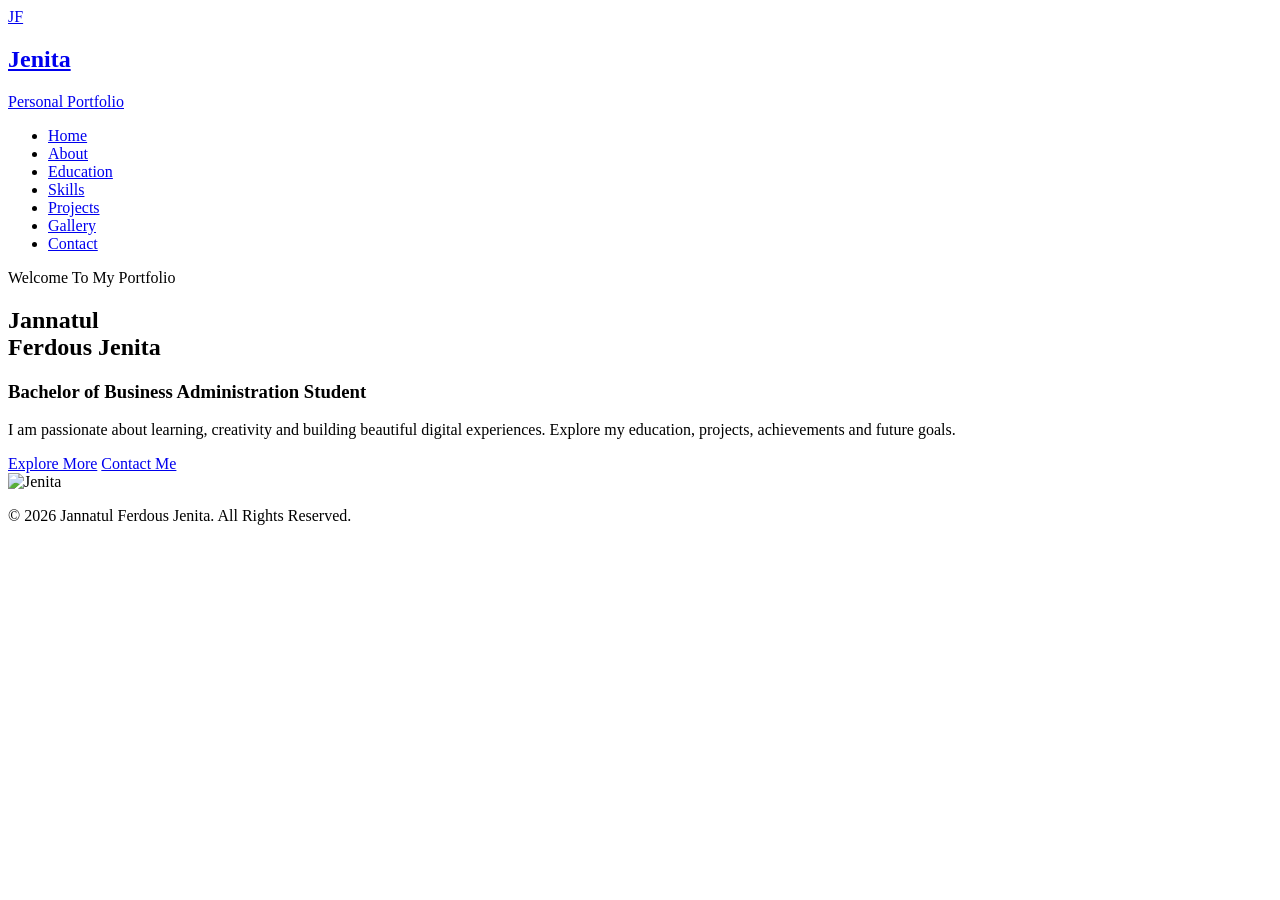
==== index.html @ 3085060f "Add files via upload" ====
<!DOCTYPE html>
<html lang="en">

<head>

    <meta charset="UTF-8">
    <meta name="viewport" content="width=device-width, initial-scale=1.0">

    <title>Jenita | Portfolio</title>

    <link rel="stylesheet" href="css/common.css">
    <link rel="stylesheet" href="css/home.css">

    <link rel="preconnect" href="https://fonts.googleapis.com">
    <link rel="preconnect" href="https://fonts.gstatic.com" crossorigin>

    <link href="https://fonts.googleapis.com/css2?family=Cormorant+Garamond:wght@500;600;700&family=Poppins:wght@300;400;500;600;700&display=swap" rel="stylesheet">

</head>

<body>

<header>

    <nav>

        <a href="index.html" class="logo">

            <div class="monogram">

                <div class="petal top"></div>
                <div class="petal left"></div>
                <div class="petal right"></div>
                <div class="petal bottom-left"></div>
                <div class="petal bottom-right"></div>

                <div class="monogram-center">
                    JF
                </div>

            </div>

            <div class="logo-name">

                <h2>Jenita</h2>

                <span>Personal Portfolio</span>

            </div>

        </a>

        <ul>

            <li><a href="index.html" class="active">Home</a></li>

            <li><a href="about.html">About</a></li>

            <li><a href="education.html">Education</a></li>

            <li><a href="skills.html">Skills</a></li>

            <li><a href="projects.html">Projects</a></li>

            <li><a href="gallery.html">Gallery</a></li>

            <li><a href="contact.html">Contact</a></li>

        </ul>

    </nav>

</header>

<section class="hero">

    <div class="hero-content">

        <span class="hero-tag">
            Welcome To My Portfolio
        </span>

        <h1>

            Jannatul <br>

            Ferdous Jenita

        </h1>

        <h3>

            Bachelor of Business Administration Student

        </h3>

        <p>

            I am passionate about learning, creativity and building beautiful digital experiences. Explore my education, projects, achievements and future goals.

        </p>

        <div class="hero-btn">

            <a href="about.html" class="btn">Explore More</a>

            <a href="contact.html" class="btn-outline">Contact Me</a>

        </div>

    </div>

    <div class="hero-image">

        <div class="image-glow"></div>

        <div class="image-box">

            <img src="images/profile.jpg" alt="Jenita">

        </div>

    </div>

</section>

<footer>

    <p>

        © 2026 Jannatul Ferdous Jenita. All Rights Reserved.

    </p>

</footer>

</body>

</html>
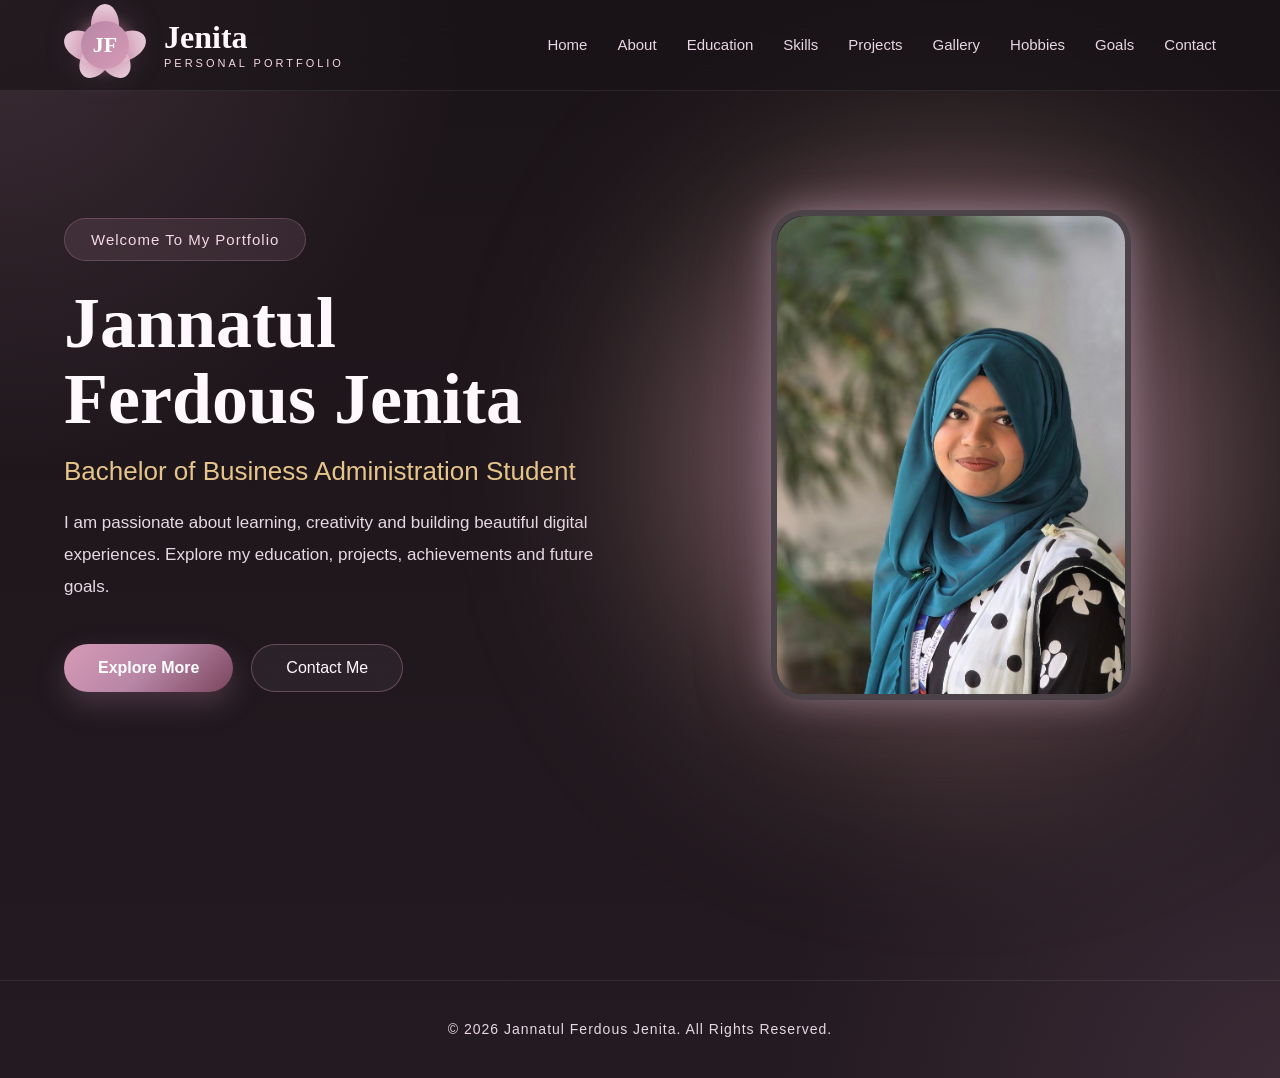
==== commit 2794038a: "Update index.html" ====
--- a/index.html
+++ b/index.html
@@ -50,23 +50,17 @@
 
         </a>
 
-        <ul>
-
-            <li><a href="index.html" class="active">Home</a></li>
-
-            <li><a href="about.html">About</a></li>
-
-            <li><a href="education.html">Education</a></li>
-
-            <li><a href="skills.html">Skills</a></li>
-
-            <li><a href="projects.html">Projects</a></li>
-
-            <li><a href="gallery.html">Gallery</a></li>
-
-            <li><a href="contact.html">Contact</a></li>
-
-        </ul>
+       <ul>
+    <li><a href="index.html">Home</a></li>
+    <li><a href="about.html">About</a></li>
+    <li><a href="education.html">Education</a></li>
+    <li><a href="skills.html">Skills</a></li>
+    <li><a href="projects.html">Projects</a></li>
+    <li><a href="gallery.html">Gallery</a></li>
+    <li><a href="hobbies.html">Hobbies</a></li>
+    <li><a href="goals.html">Goals</a></li>
+    <li><a href="contact.html">Contact</a></li>
+</ul>
 
     </nav>
 
@@ -136,4 +130,4 @@
 
 </body>
 
-</html>+</html>
--- a/css/common.css
+++ b/css/common.css
@@ -0,0 +1,740 @@
+@import url('https://fonts.googleapis.com/css2?family=Poppins:wght@300;400;500;600;700&family=Cormorant+Garamond:wght@500;600;700&display=swap');
+
+:root{
+
+    --bg:#1A1418;
+
+    --surface:rgba(47,33,42,.75);
+
+    --card:rgba(59,40,52,.82);
+
+    --rose:#D79AB6;
+
+    --mauve:#B786A6;
+
+    --pink:#F4D9E5;
+
+    --lavender:#DCCEE5;
+
+    --gold:#E6C58A;
+
+    --wine:#7A445C;
+
+    --brown:#5D3A3E;
+
+    --text:#FFF8FC;
+
+    --light:#E7D8E3;
+
+    --border:rgba(255,255,255,.08);
+
+    --shadow:0 15px 40px rgba(0,0,0,.28);
+
+}
+
+*{
+
+    margin:0;
+
+    padding:0;
+
+    box-sizing:border-box;
+
+}
+
+html{
+
+    scroll-behavior:smooth;
+
+}
+
+body{
+
+    font-family:'Poppins',sans-serif;
+
+    background:
+    radial-gradient(circle at top left,rgba(215,154,182,.18),transparent 28%),
+    radial-gradient(circle at bottom right,rgba(183,134,166,.15),transparent 30%),
+    linear-gradient(180deg,#1A1418,#20171D,#241A21);
+
+    color:var(--text);
+
+    overflow-x:hidden;
+
+}
+
+::selection{
+
+    background:var(--rose);
+
+    color:#fff;
+
+}
+
+::-webkit-scrollbar{
+
+    width:8px;
+
+}
+
+::-webkit-scrollbar-track{
+
+    background:#1A1418;
+
+}
+
+::-webkit-scrollbar-thumb{
+
+    background:linear-gradient(var(--rose),var(--mauve));
+
+    border-radius:20px;
+
+}
+
+::-webkit-scrollbar-thumb:hover{
+
+    background:var(--wine);
+
+}
+
+a{
+
+    text-decoration:none;
+
+    color:inherit;
+
+}
+
+ul{
+
+    list-style:none;
+
+}
+
+img{
+
+    width:100%;
+
+    display:block;
+
+}
+
+section{
+
+    width:90%;
+
+    max-width:1200px;
+
+    margin:auto;
+
+    padding:110px 0;
+
+}
+
+header{
+
+    position:fixed;
+
+    top:0;
+
+    left:0;
+
+    width:100%;
+
+    z-index:1000;
+
+    background:rgba(26,20,24,.68);
+
+    backdrop-filter:blur(18px);
+
+    -webkit-backdrop-filter:blur(18px);
+
+    border-bottom:1px solid var(--border);
+
+}
+
+nav{
+
+    width:90%;
+
+    max-width:1200px;
+
+    height:90px;
+
+    margin:auto;
+
+    display:flex;
+
+    justify-content:space-between;
+
+    align-items:center;
+
+}
+.logo{
+
+    display:flex;
+
+    align-items:center;
+
+    gap:18px;
+
+}
+
+.monogram{
+
+    width:82px;
+
+    height:82px;
+
+    position:relative;
+
+    display:flex;
+
+    justify-content:center;
+
+    align-items:center;
+
+    transition:.45s;
+
+}
+
+.monogram:hover{
+
+    transform:rotate(-8deg) scale(1.08);
+
+}
+
+.monogram-center{
+
+    width:48px;
+
+    height:48px;
+
+    border-radius:50%;
+
+    display:flex;
+
+    justify-content:center;
+
+    align-items:center;
+
+    font-family:'Cormorant Garamond',serif;
+
+    font-size:22px;
+
+    font-weight:700;
+
+    color:#fff;
+
+    background:linear-gradient(135deg,var(--mauve),var(--rose));
+
+    box-shadow:
+
+    0 0 15px rgba(215,154,182,.45),
+
+    0 0 35px rgba(183,134,166,.35);
+
+    position:relative;
+
+    z-index:5;
+
+}
+
+.petal{
+
+    position:absolute;
+
+    width:28px;
+
+    height:42px;
+
+    background:linear-gradient(180deg,var(--pink),var(--rose));
+
+    border-radius:50% 50% 40% 40%;
+
+    opacity:.95;
+
+    box-shadow:0 4px 12px rgba(0,0,0,.12);
+
+}
+
+.top{
+
+    top:0;
+
+    left:27px;
+
+}
+
+.left{
+
+    left:6px;
+
+    top:21px;
+
+    transform:rotate(-65deg);
+
+}
+
+.right{
+
+    right:6px;
+
+    top:21px;
+
+    transform:rotate(65deg);
+
+}
+
+.bottom-left{
+
+    left:18px;
+
+    bottom:6px;
+
+    transform:rotate(-145deg);
+
+}
+
+.bottom-right{
+
+    right:18px;
+
+    bottom:6px;
+
+    transform:rotate(145deg);
+
+}
+
+.logo-name h2{
+
+    font-family:'Cormorant Garamond',serif;
+
+    font-size:32px;
+
+    color:var(--text);
+
+    line-height:1;
+
+    font-weight:700;
+
+}
+
+.logo-name span{
+
+    display:block;
+
+    margin-top:4px;
+
+    font-size:11px;
+
+    letter-spacing:3px;
+
+    color:var(--pink);
+
+    text-transform:uppercase;
+
+}
+
+nav ul{
+
+    display:flex;
+
+    align-items:center;
+
+    gap:30px;
+
+}
+
+nav ul li a{
+
+    position:relative;
+
+    color:var(--light);
+
+    font-size:15px;
+
+    font-weight:500;
+
+    transition:.35s;
+
+}
+
+nav ul li a:hover{
+
+    color:var(--pink);
+
+}
+
+nav ul li a.active{
+
+    color:var(--gold);
+
+}
+
+nav ul li a::after{
+
+    content:"";
+
+    position:absolute;
+
+    left:0;
+
+    bottom:-8px;
+
+    width:0;
+
+    height:2px;
+
+    border-radius:20px;
+
+    background:linear-gradient(90deg,var(--rose),var(--gold));
+
+    transition:.35s;
+
+}
+
+nav ul li a:hover::after,
+
+nav ul li a.active::after{
+
+    width:100%;
+
+}
+
+.btn{
+
+    display:inline-flex;
+
+    align-items:center;
+
+    justify-content:center;
+
+    padding:14px 34px;
+
+    border-radius:40px;
+
+    background:linear-gradient(135deg,var(--rose),var(--mauve),var(--wine));
+
+    color:#fff;
+
+    font-weight:600;
+
+    transition:.4s;
+
+    box-shadow:0 12px 28px rgba(183,134,166,.25);
+
+}
+
+.btn:hover{
+
+    transform:translateY(-4px);
+
+    box-shadow:
+
+    0 0 18px rgba(215,154,182,.35),
+
+    0 18px 40px rgba(0,0,0,.25);
+
+}
+
+.btn-outline{
+
+    display:inline-flex;
+
+    align-items:center;
+
+    justify-content:center;
+
+    padding:14px 34px;
+
+    border-radius:40px;
+
+    border:1px solid rgba(215,154,182,.35);
+
+    background:rgba(255,255,255,.05);
+
+    backdrop-filter:blur(12px);
+
+    color:var(--text);
+
+    transition:.4s;
+
+}
+
+.btn-outline:hover{
+
+    background:rgba(215,154,182,.12);
+
+    border-color:var(--gold);
+
+    color:var(--gold);
+
+}
+h1{
+
+    font-family:'Cormorant Garamond',serif;
+
+    font-size:72px;
+
+    line-height:1.05;
+
+    color:var(--text);
+
+    font-weight:700;
+
+}
+
+h2{
+
+    font-family:'Cormorant Garamond',serif;
+
+    font-size:46px;
+
+    color:var(--text);
+
+    font-weight:700;
+
+}
+
+h3{
+
+    font-size:24px;
+
+    color:var(--gold);
+
+    font-weight:500;
+
+}
+
+p{
+
+    color:var(--light);
+
+    line-height:1.9;
+
+    font-size:16px;
+
+}
+
+.card{
+
+    background:rgba(47,33,42,.72);
+
+    backdrop-filter:blur(18px);
+
+    -webkit-backdrop-filter:blur(18px);
+
+    border:1px solid rgba(255,255,255,.08);
+
+    border-radius:26px;
+
+    box-shadow:var(--shadow);
+
+    transition:.4s;
+
+}
+
+.card:hover{
+
+    transform:translateY(-10px);
+
+    border-color:rgba(230,197,138,.28);
+
+    box-shadow:
+
+    0 25px 45px rgba(0,0,0,.28),
+
+    0 0 30px rgba(215,154,182,.12);
+
+}
+
+.title{
+
+    text-align:center;
+
+    margin-bottom:70px;
+
+}
+
+.title span{
+
+    display:inline-block;
+
+    color:var(--gold);
+
+    letter-spacing:3px;
+
+    text-transform:uppercase;
+
+    font-size:13px;
+
+    margin-bottom:10px;
+
+}
+
+.title h2{
+
+    margin-bottom:18px;
+
+}
+
+.title p{
+
+    max-width:650px;
+
+    margin:auto;
+
+}
+
+.fade-up{
+
+    animation:fadeUp .8s ease;
+
+}
+
+@keyframes fadeUp{
+
+    from{
+
+        opacity:0;
+
+        transform:translateY(35px);
+
+    }
+
+    to{
+
+        opacity:1;
+
+        transform:translateY(0);
+
+    }
+
+}
+
+.glass{
+
+    background:rgba(255,255,255,.05);
+
+    backdrop-filter:blur(18px);
+
+    -webkit-backdrop-filter:blur(18px);
+
+    border:1px solid rgba(255,255,255,.08);
+
+}
+
+footer{
+
+    margin-top:80px;
+
+    padding:35px 0;
+
+    border-top:1px solid rgba(255,255,255,.08);
+
+    text-align:center;
+
+}
+
+footer p{
+
+    color:var(--light);
+
+    font-size:14px;
+
+    letter-spacing:1px;
+
+}
+
+@media(max-width:992px){
+
+    nav{
+
+        height:auto;
+
+        padding:18px 0;
+
+        flex-direction:column;
+
+        gap:20px;
+
+    }
+
+    nav ul{
+
+        flex-wrap:wrap;
+
+        justify-content:center;
+
+        gap:20px;
+
+    }
+
+    section{
+
+        width:92%;
+
+        padding:90px 0;
+
+    }
+
+}
+
+@media(max-width:768px){
+
+    h1{
+
+        font-size:52px;
+
+    }
+
+    h2{
+
+        font-size:36px;
+
+    }
+
+    h3{
+
+        font-size:20px;
+
+    }
+
+    .logo-name{
+
+        display:none;
+
+    }
+
+    .btn,
+
+    .btn-outline{
+
+        width:200px;
+
+    }
+
+}
+
+@media(max-width:480px){
+
+    h1{
+
+        font-size:42px;
+
+    }
+
+    h2{
+
+        font-size:30px;
+
+    }
+
+    p{
+
+        font-size:15px;
+
+    }
+
+}
--- a/css/home.css
+++ b/css/home.css
@@ -0,0 +1,576 @@
+.hero{
+
+    width:90%;
+
+    max-width:1200px;
+
+    min-height:100vh;
+
+    margin:auto;
+
+    display:grid;
+
+    grid-template-columns:1fr 1fr;
+
+    align-items:center;
+
+    gap:90px;
+
+    padding-top:120px;
+
+}
+
+.hero-content{
+
+    animation:fadeUp .8s ease;
+
+}
+
+.hero-tag{
+
+    display:inline-block;
+
+    padding:12px 26px;
+
+    border-radius:50px;
+
+    background:rgba(215,154,182,.12);
+
+    border:1px solid rgba(215,154,182,.25);
+
+    backdrop-filter:blur(18px);
+
+    color:var(--pink);
+
+    font-size:15px;
+
+    letter-spacing:1px;
+
+    margin-bottom:25px;
+
+}
+
+.hero-content h1{
+
+    margin-bottom:18px;
+
+    line-height:1.05;
+
+}
+
+.hero-content h3{
+
+    color:var(--gold);
+
+    font-size:26px;
+
+    font-weight:500;
+
+    margin-bottom:20px;
+
+}
+
+.hero-content p{
+
+    max-width:550px;
+
+    color:var(--light);
+
+    font-size:17px;
+
+    line-height:1.9;
+
+    margin-bottom:40px;
+
+}
+
+.hero-btn{
+
+    display:flex;
+
+    gap:18px;
+
+    flex-wrap:wrap;
+
+}
+
+.hero-image{
+
+    display:flex;
+
+    justify-content:center;
+
+    align-items:center;
+
+    position:relative;
+
+}
+.image-wrapper{
+
+    position:relative;
+
+    width:420px;
+
+    height:560px;
+
+    display:flex;
+
+    justify-content:center;
+
+    align-items:center;
+
+    animation:floatImage 6s ease-in-out infinite;
+
+}
+
+.image-glow{
+
+    position:absolute;
+
+    width:620px;
+
+    height:620px;
+
+    border-radius:50%;
+
+    background:
+    radial-gradient(circle,
+
+    rgba(244,217,229,.95) 0%,
+
+    rgba(215,154,182,.75) 20%,
+
+    rgba(183,134,166,.55) 40%,
+
+    rgba(230,197,138,.28) 60%,
+
+    rgba(122,68,92,.15) 78%,
+
+    transparent 92%);
+
+    filter:blur(95px);
+
+    animation:glow 5s ease-in-out infinite;
+
+    z-index:1;
+
+}
+
+.image-ring{
+
+    position:absolute;
+
+    width:390px;
+
+    height:520px;
+
+    border-radius:35px;
+
+    border:2px solid rgba(244,217,229,.28);
+
+    background:rgba(255,255,255,.05);
+
+    backdrop-filter:blur(18px);
+
+    -webkit-backdrop-filter:blur(18px);
+
+    box-shadow:
+
+    0 0 25px rgba(244,217,229,.25),
+
+    0 0 70px rgba(215,154,182,.20);
+
+    z-index:2;
+
+}
+
+.image-box{
+
+    position:relative;
+
+    width:360px;
+
+    height:490px;
+
+    border-radius:32px;
+
+    overflow:hidden;
+
+    border:6px solid rgba(255,255,255,.15);
+
+    background:#2d2229;
+
+    box-shadow:
+
+    0 0 35px rgba(244,217,229,.35),
+
+    0 0 80px rgba(215,154,182,.28),
+
+    0 30px 70px rgba(0,0,0,.35);
+
+    z-index:3;
+
+    transition:.45s ease;
+
+}
+
+.image-box:hover{
+
+    transform:scale(1.05);
+
+    box-shadow:
+
+    0 0 45px rgba(244,217,229,.45),
+
+    0 0 90px rgba(215,154,182,.35),
+
+    0 35px 70px rgba(0,0,0,.40);
+
+}
+
+.image-box img{
+
+    width:400px;
+
+    height:540px;
+
+    object-fit:cover;
+
+  border-radius:28px;
+
+    transition:.45s ease;
+
+}
+
+.image-box:hover img{
+
+    transform:scale(1.08);
+
+}
+
+@keyframes glow{
+
+    0%{
+
+        transform:scale(.90);
+
+        opacity:.65;
+
+    }
+
+    50%{
+
+        transform:scale(1.12);
+
+        opacity:1;
+
+    }
+
+    100%{
+
+        transform:scale(.90);
+
+        opacity:.65;
+
+    }
+
+}
+
+@keyframes floatImage{
+
+    0%{
+
+        transform:translateY(0);
+
+    }
+
+    50%{
+
+        transform:translateY(-15px);
+
+    }
+
+    100%{
+
+        transform:translateY(0);
+
+    }
+
+}
+.social-links{
+
+    display:flex;
+
+    align-items:center;
+
+    gap:18px;
+
+    margin-top:45px;
+
+}
+
+.social-links a{
+
+    width:55px;
+
+    height:55px;
+
+    display:flex;
+
+    justify-content:center;
+
+    align-items:center;
+
+    border-radius:50%;
+
+    background:rgba(255,255,255,.06);
+
+    backdrop-filter:blur(15px);
+
+    border:1px solid rgba(255,255,255,.12);
+
+    color:var(--pink);
+
+    font-size:22px;
+
+    transition:.4s ease;
+
+}
+
+.social-links a:hover{
+
+    transform:translateY(-8px) scale(1.08);
+
+    background:linear-gradient(135deg,var(--rose),var(--mauve));
+
+    color:#fff;
+
+    box-shadow:
+
+    0 0 25px rgba(244,217,229,.45),
+
+    0 0 50px rgba(215,154,182,.35);
+
+}
+
+.scroll-down{
+
+    margin-top:60px;
+
+    display:inline-block;
+
+    color:var(--gold);
+
+    letter-spacing:3px;
+
+    text-transform:uppercase;
+
+    font-size:13px;
+
+    animation:bounce 2s infinite;
+
+}
+
+@keyframes bounce{
+
+    0%{
+
+        transform:translateY(0);
+
+    }
+
+    50%{
+
+        transform:translateY(10px);
+
+    }
+
+    100%{
+
+        transform:translateY(0);
+
+    }
+
+}
+
+@media(max-width:992px){
+
+    .hero{
+
+        grid-template-columns:1fr;
+
+        text-align:center;
+
+        gap:70px;
+
+        padding-top:150px;
+
+    }
+
+    .hero-content{
+
+        order:2;
+
+    }
+
+    .hero-image{
+
+        order:1;
+
+    }
+
+    .hero-content p{
+
+        margin:0 auto 40px;
+
+    }
+
+    .hero-btn{
+
+        justify-content:center;
+
+    }
+
+    .social-links{
+
+        justify-content:center;
+
+    }
+
+}
+
+@media(max-width:768px){
+
+    .hero{
+
+        padding-bottom:80px;
+
+    }
+
+    .hero-content h1{
+
+        font-size:52px;
+
+    }
+
+    .hero-content h3{
+
+        font-size:22px;
+
+    }
+
+    .hero-content p{
+
+        font-size:16px;
+
+    }
+
+    .image-wrapper{
+
+        width:340px;
+
+        height:340px;
+
+    }
+
+    .image-ring{
+
+        width:300px;
+
+        height:300px;
+
+    }
+
+    .image-box{
+
+        width:270px;
+
+        height:270px;
+
+    }
+
+    .image-glow{
+
+        width:480px;
+
+        height:480px;
+
+    }
+
+}
+
+@media(max-width:480px){
+
+    .hero{
+
+        gap:50px;
+
+    }
+
+    .hero-tag{
+
+        font-size:13px;
+
+        padding:10px 20px;
+
+    }
+
+    .hero-content h1{
+
+        font-size:42px;
+
+    }
+
+    .hero-content h3{
+
+        font-size:19px;
+
+    }
+
+    .hero-content p{
+
+        font-size:15px;
+
+    }
+
+    .hero-btn{
+
+        flex-direction:column;
+
+        align-items:center;
+
+    }
+
+    .image-wrapper{
+
+        width:300px;
+
+        height:300px;
+
+    }
+
+    .image-ring{
+
+        width:260px;
+
+        height:260px;
+
+    }
+
+    .image-box{
+
+        width:230px;
+
+        height:230px;
+
+    }
+
+    .image-glow{
+
+        width:420px;
+
+        height:420px;
+
+    }
+
+}
